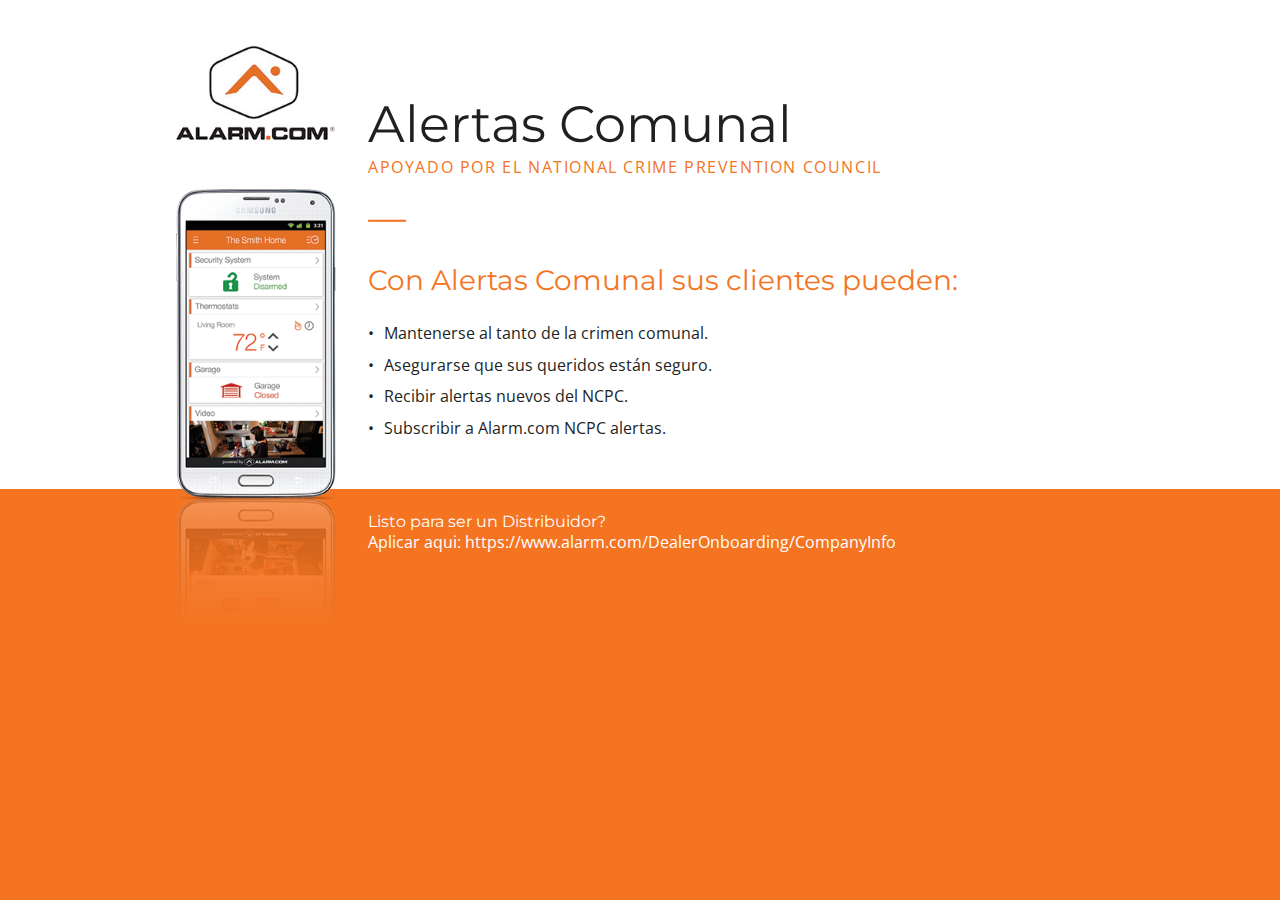
==== flyer.html @ 9c6cda94 "Update v6" ====
<!DOCTYPE html>
<html lang="en">

<head>
    <meta charset="utf-8">
    <meta http-equiv="X-UA-Compatible" content="IE=edge">
    <meta name="viewport" content="width=device-width, initial-scale=1">
    <title>Alberto Silva Alarm.com Art Test</title>
    <link rel="stylesheet" href="stylesheets/flyer.css">
    <link href='http://fonts.googleapis.com/css?family=Montserrat:700' rel='stylesheet' type='text/css'>
    <link href='http://fonts.googleapis.com/css?family=Open+Sans:400' rel='stylesheet' type='text/css'>
</head>

<body>
	<main>
		<header class="site__header">
			<div class="content__wrapper">
				<ul class="grid--inline">
					<li class="list__col--1">
						<img class="image--logo" src="img/flyer/logo.jpg" alt="Alarm.com Vertical Logo">
						<img class="image--logo logo--horz" src="img/flyer/logo--horizontal.jpg" alt="Alarm.com Vertical Logo">
					</li>
					<li class="list__col--heading">
						<h1 class="h1 heading--primary">Alertas Comunal</h1>
					</li>
				</ul>
			</div>
		</header>
		<article class="site__content">
			<div class="content__wrapper">
				<div class="grid">
					<aside class="grid__col--1">
						<img class="image--phone" src="img/flyer/phone.png" alt="Alarm.com App on Samsung Phone">
					</aside>
					<section class="grid__col--3">
						<h5 class="heading--secondary">
							<small class="h5">Apoyado por el national crime prevention council</small>
						</h5>
						<hr class="h2 heading--secondary divider">
						<h3 class="heading--secondary">Con Alertas Comunal sus clientes pueden:</h3>
						<ul class="list--bulleted">
							<li>Mantenerse al tanto de la crimen comunal.</li>
							<li>Asegurarse que sus queridos están seguro.</li>
							<li>Recibir alertas nuevos del NCPC.</li>
							<li>Subscribir a Alarm.com NCPC alertas.</li>
						</ul>
					</section>
				</div>
			</div>
		</article>
		<footer class="site__footer">
			<div class="content__wrapper">
				<div class="grid">					
					<div class="grid__offset--1 grid__col--3">
						<h5 class="heading">Listo para ser un Distribuidor?</h5>
						<p>Aplicar aqui: <a href="https://www.alarm.com/DealerOnboarding/CompanyInfo">https://www.alarm.com/DealerOnboarding/CompanyInfo</a></p>
					</div>
				</div>
			</div>
		</footer>
	</main>
</body>

</html>
---- stylesheets/flyer.css ----
html,body,div,span,applet,object,iframe,h1,h2,h3,h4,h5,h6,p,blockquote,pre,a,abbr,acronym,address,big,cite,code,del,dfn,em,img,ins,kbd,q,s,samp,small,strike,strong,sub,sup,tt,var,b,u,i,center,dl,dt,dd,ol,ul,li,fieldset,form,label,legend,table,caption,tbody,tfoot,thead,tr,th,td,article,aside,canvas,details,embed,figure,figcaption,footer,header,hgroup,menu,nav,output,ruby,section,summary,time,mark,audio,video{margin:0;padding:0;border:0;font-size:100%;font:inherit;vertical-align:baseline}article,aside,details,figcaption,figure,footer,header,hgroup,menu,nav,section{display:block}a{color:inherit;text-decoration:none}body{font-size:14px;font-family:'Open Sans', sans-serif;line-height:21.328px;color:#221f1f;background-color:#f47422}@media only screen and (min-width: 60em){body{font-size:16px}}h1,.h1{font-size:3.157em;line-height:1.26671em}h2,.h2{font-size:2.369em;line-height:1.12537em}h3,.h3{font-size:1.777em;line-height:1.50028em}h4,.h4{font-size:1.333em;line-height:1.5em}h5,.h5{font-size:1em;line-height:1.333em}h6,.h6,small,.small{font-size:0.75em;line-height:1.77733em}ul{margin-top:1.333em}small{text-transform:uppercase}.list--inline>li{display:inline-block}.list--bulleted{list-style:none}@media only screen and (min-width: 60em){.list--bulleted{padding-left:0.99975em}.list--bulleted li{position:relative}.list--bulleted li:before{content:"\2022";position:absolute;left:-0.99975em}}.list--bulleted li+li{margin-top:0.6665em}.content__wrapper,.grid,.grid--inline,[class*="grid__col"],[class*="list__col"]{-webkit-box-sizing:border-box;-moz-box-sizing:border-box;box-sizing:border-box}.content__wrapper{margin:0 auto;padding:0 0.99975em;max-width:42em;min-width:320px}@media only screen and (min-width: 60em){.content__wrapper{max-width:60em}}.grid,.grid--inline{margin:0 -0.99975em}.grid:after,.grid--inline:after{content:"";clear:both;display:block}.grid--inline>li{display:block}@media only screen and (min-width: 60em){.grid--inline>li{display:inline-block}}[class*="grid__col"]{padding:0 0.99975em}@media only screen and (min-width: 60em){[class*="grid__col"]{float:left}}[class*="list__col"]{padding:0 0.99975em}@media only screen and (min-width: 60em){.grid__col--1{width:20%}.grid__col--3{width:80%}.grid__offset--1{margin-left:20%}.list__col--1{width:20%}.list__col--heading{margin-left:-0.2666em}}.image,.image--logo,.image--phone{max-width:100%}.image--logo{margin-bottom:1.333em;display:none}@media only screen and (min-width: 60em){.image--logo{display:block;margin-bottom:0em}}.image--phone{margin-top:1.9995em;position:relative;z-index:10;display:none}@media only screen and (min-width: 60em){.image--phone{display:block}}.logo--horz{display:block;max-width:17.329em}@media only screen and (min-width: 60em){.logo--horz{display:none}}.site__header{padding-top:2.666em;background-color:#fff}.site__content{background-color:#fff;padding-bottom:1.333em}@media only screen and (min-width: 60em){.site__content{padding-bottom:0em}}.site__footer{padding-top:1.333em;padding-bottom:5.332em;color:white;background-color:#f47422}@media only screen and (min-width: 60em){.site__footer{top:-8.6645em;position:relative;z-index:1}}.heading,.heading--primary,.heading--secondary{font-family:'Montserrat', sans-serif}.heading small,.heading--primary small,.heading--secondary small{font-family:'Open Sans', sans-serif;letter-spacing:.1em}.heading--primary{color:#221f1f}.heading--secondary{color:#f47422}.divider{border:0 none}.divider:before{content:"\2014"}
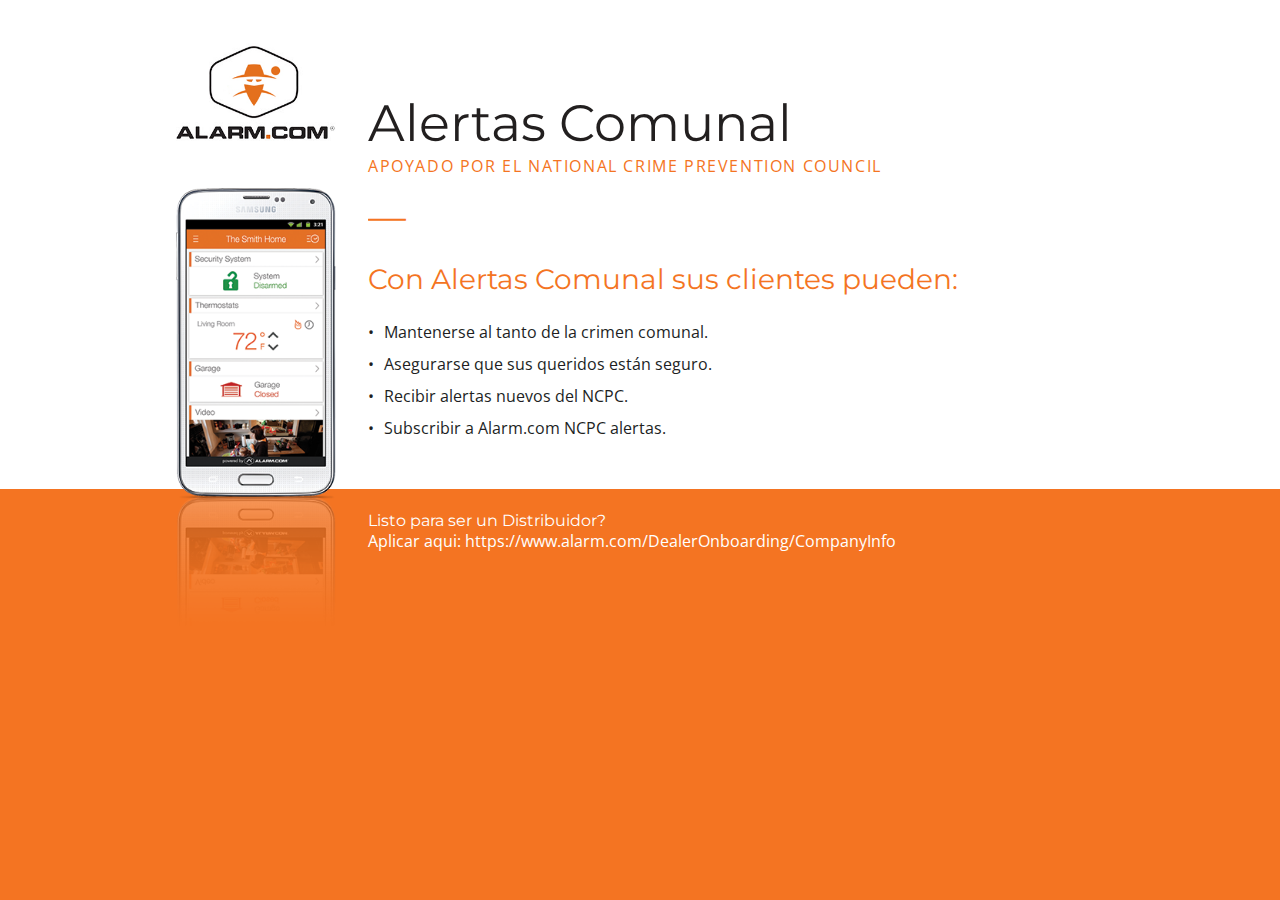
==== commit 6a1b913d: "Update v15" ====
--- a/flyer.html
+++ b/flyer.html
@@ -17,8 +17,8 @@
 			<div class="content__wrapper">
 				<ul class="grid--inline">
 					<li class="list__col--1">
-						<img class="image--logo" src="img/flyer/logo.jpg" alt="Alarm.com Vertical Logo">
-						<img class="image--logo logo--horz" src="img/flyer/logo--horizontal.jpg" alt="Alarm.com Vertical Logo">
+						<img class="image--logo" src="img/flyer/logo--criminal.jpg" alt="Alarm.com Vertical Logo">
+						<img class="image--logo logo--horz" src="img/flyer/logo--criminal.jpg" alt="Alarm.com Vertical Logo">
 					</li>
 					<li class="list__col--heading">
 						<h1 class="h1 heading--primary">Alertas Comunal</h1>
@@ -53,7 +53,10 @@
 				<div class="grid">					
 					<div class="grid__offset--1 grid__col--3">
 						<h5 class="heading">Listo para ser un Distribuidor?</h5>
-						<p>Aplicar aqui: <a href="https://www.alarm.com/DealerOnboarding/CompanyInfo">https://www.alarm.com/DealerOnboarding/CompanyInfo</a></p>
+						<p class="visible--mobile">
+							<a class="btn--primary" href="https://www.alarm.com/DealerOnboarding/CompanyInfo" target="_blank">Aplicar aqui</a>
+						</p>
+						<p class="visible--desktop">Aplicar aqui: <a href="https://www.alarm.com/DealerOnboarding/CompanyInfo" target="_blank">https://www.alarm.com/DealerOnboarding/CompanyInfo</a></p>
 					</div>
 				</div>
 			</div>
--- a/stylesheets/flyer.css
+++ b/stylesheets/flyer.css
@@ -1 +1 @@
-html,body,div,span,applet,object,iframe,h1,h2,h3,h4,h5,h6,p,blockquote,pre,a,abbr,acronym,address,big,cite,code,del,dfn,em,img,ins,kbd,q,s,samp,small,strike,strong,sub,sup,tt,var,b,u,i,center,dl,dt,dd,ol,ul,li,fieldset,form,label,legend,table,caption,tbody,tfoot,thead,tr,th,td,article,aside,canvas,details,embed,figure,figcaption,footer,header,hgroup,menu,nav,output,ruby,section,summary,time,mark,audio,video{margin:0;padding:0;border:0;font-size:100%;font:inherit;vertical-align:baseline}article,aside,details,figcaption,figure,footer,header,hgroup,menu,nav,section{display:block}a{color:inherit;text-decoration:none}body{font-size:14px;font-family:'Open Sans', sans-serif;line-height:21.328px;color:#221f1f;background-color:#f47422}@media only screen and (min-width: 60em){body{font-size:16px}}h1,.h1{font-size:3.157em;line-height:1.26671em}h2,.h2{font-size:2.369em;line-height:1.12537em}h3,.h3{font-size:1.777em;line-height:1.50028em}h4,.h4{font-size:1.333em;line-height:1.5em}h5,.h5{font-size:1em;line-height:1.333em}h6,.h6,small,.small{font-size:0.75em;line-height:1.77733em}ul{margin-top:1.333em}small{text-transform:uppercase}.list--inline>li{display:inline-block}.list--bulleted{list-style:none}@media only screen and (min-width: 60em){.list--bulleted{padding-left:0.99975em}.list--bulleted li{position:relative}.list--bulleted li:before{content:"\2022";position:absolute;left:-0.99975em}}.list--bulleted li+li{margin-top:0.6665em}.content__wrapper,.grid,.grid--inline,[class*="grid__col"],[class*="list__col"]{-webkit-box-sizing:border-box;-moz-box-sizing:border-box;box-sizing:border-box}.content__wrapper{margin:0 auto;padding:0 0.99975em;max-width:42em;min-width:320px}@media only screen and (min-width: 60em){.content__wrapper{max-width:60em}}.grid,.grid--inline{margin:0 -0.99975em}.grid:after,.grid--inline:after{content:"";clear:both;display:block}.grid--inline>li{display:block}@media only screen and (min-width: 60em){.grid--inline>li{display:inline-block}}[class*="grid__col"]{padding:0 0.99975em}@media only screen and (min-width: 60em){[class*="grid__col"]{float:left}}[class*="list__col"]{padding:0 0.99975em}@media only screen and (min-width: 60em){.grid__col--1{width:20%}.grid__col--3{width:80%}.grid__offset--1{margin-left:20%}.list__col--1{width:20%}.list__col--heading{margin-left:-0.2666em}}.image,.image--logo,.image--phone{max-width:100%}.image--logo{margin-bottom:1.333em;display:none}@media only screen and (min-width: 60em){.image--logo{display:block;margin-bottom:0em}}.image--phone{margin-top:1.9995em;position:relative;z-index:10;display:none}@media only screen and (min-width: 60em){.image--phone{display:block}}.logo--horz{display:block;max-width:17.329em}@media only screen and (min-width: 60em){.logo--horz{display:none}}.site__header{padding-top:2.666em;background-color:#fff}.site__content{background-color:#fff;padding-bottom:1.333em}@media only screen and (min-width: 60em){.site__content{padding-bottom:0em}}.site__footer{padding-top:1.333em;padding-bottom:5.332em;color:white;background-color:#f47422}@media only screen and (min-width: 60em){.site__footer{top:-8.6645em;position:relative;z-index:1}}.heading,.heading--primary,.heading--secondary{font-family:'Montserrat', sans-serif}.heading small,.heading--primary small,.heading--secondary small{font-family:'Open Sans', sans-serif;letter-spacing:.1em}.heading--primary{color:#221f1f}.heading--secondary{color:#f47422}.divider{border:0 none}.divider:before{content:"\2014"}
+.visible--mobile{display:block}@media only screen and (min-width: 60em){.visible--mobile{display:none}}.visible--desktop{display:none}@media only screen and (min-width: 60em){.visible--desktop{display:block}}html,body,div,span,applet,object,iframe,h1,h2,h3,h4,h5,h6,p,blockquote,pre,a,abbr,acronym,address,big,cite,code,del,dfn,em,img,ins,kbd,q,s,samp,small,strike,strong,sub,sup,tt,var,b,u,i,center,dl,dt,dd,ol,ul,li,fieldset,form,label,legend,table,caption,tbody,tfoot,thead,tr,th,td,article,aside,canvas,details,embed,figure,figcaption,footer,header,hgroup,menu,nav,output,ruby,section,summary,time,mark,audio,video{margin:0;padding:0;border:0;font-size:100%;font:inherit;vertical-align:baseline}article,aside,details,figcaption,figure,footer,header,hgroup,menu,nav,section{display:block}a{color:inherit;text-decoration:none}a:hover{cursor:pointer}body{font-size:14px;font-family:'Open Sans', sans-serif;line-height:21.328px;color:#221f1f;background-color:#f47422}@media only screen and (min-width: 60em){body{font-size:16px}}h1,.h1{font-size:3.157em;line-height:1.26671em}h2,.h2{font-size:2.369em;line-height:1.12537em}h3,.h3{font-size:1.777em;line-height:1.50028em}h4,.h4{font-size:1.333em;line-height:1.5em}h5,.h5{font-size:1em;line-height:1.333em}h6,.h6,small,.small{font-size:0.75em;line-height:1.77733em}ul{margin-top:1.333em}small{text-transform:uppercase}.list--inline>li{display:inline-block}.list--bulleted{list-style:none;padding-left:0.99975em}.list--bulleted li{position:relative}.list--bulleted li:before{content:"\2022";position:absolute;left:-0.99975em}.list--bulleted li+li{margin-top:0.6665em}.content__wrapper,.grid,.grid--inline,[class*="grid__col"],[class*="list__col"]{-moz-box-sizing:border-box;-webkit-box-sizing:border-box;box-sizing:border-box}.content__wrapper{margin:0 auto;padding:0 0.99975em;max-width:42em;min-width:320px}@media only screen and (min-width: 60em){.content__wrapper{max-width:60em}}.grid,.grid--inline{margin:0 -0.99975em}.grid:after,.grid--inline:after{content:"";clear:both;display:block}.grid--inline>li{display:block}@media only screen and (min-width: 60em){.grid--inline>li{display:inline-block}}[class*="grid__col"]{padding:0 0.99975em}@media only screen and (min-width: 60em){[class*="grid__col"]{float:left}}[class*="list__col"]{padding:0 0.99975em}@media only screen and (min-width: 60em){.grid__col--1{width:20%}.grid__col--3{width:80%}.grid__offset--1{margin-left:20%}.list__col--1{width:20%}.list__col--heading{margin-left:-0.2666em}}.image,.image--logo,.image--phone{max-width:100%}.image--logo{margin-bottom:1.333em;display:none}@media only screen and (min-width: 60em){.image--logo{display:block;margin-bottom:0em}}.image--phone{margin-top:1.9995em;position:relative;z-index:10;display:none}@media only screen and (min-width: 60em){.image--phone{display:block}}.logo--horz{display:block;max-width:17.329em}@media only screen and (min-width: 60em){.logo--horz{display:none}}.site__header{padding-top:2.666em;background-color:#fff}.site__content{background-color:#fff;padding-bottom:1.333em}@media only screen and (min-width: 60em){.site__content{padding-bottom:0em}}.site__footer{padding-top:1.333em;padding-bottom:5.332em;color:white;background-color:#f47422}@media only screen and (min-width: 60em){.site__footer{top:-8.6645em;position:relative;z-index:1}}.site__footer .btn,.site__footer .btn--primary{margin-top:1.333em}.heading,.heading--primary,.heading--secondary{font-family:'Montserrat', sans-serif}.heading small,.heading--primary small,.heading--secondary small{font-family:'Open Sans', sans-serif;letter-spacing:.1em}.heading--primary{color:#221f1f}.heading--secondary{color:#f47422}.divider{border:0 none}.divider:before{content:"\2014"}.btn,.btn--primary{display:inline-block;padding:0.33325em 0.6665em;-moz-border-radius:0.19995em;-webkit-border-radius:0.19995em;border-radius:0.19995em}.btn--primary{-moz-transition:background-color 0.1s ease-in-out;-o-transition:background-color 0.1s ease-in-out;-webkit-transition:background-color 0.1s ease-in-out;transition:background-color 0.1s ease-in-out;color:#f47422;background-color:#fff}.btn--primary:hover,.btn--primary:active,.btn--primary:focus{background-color:#f2f2f2}
